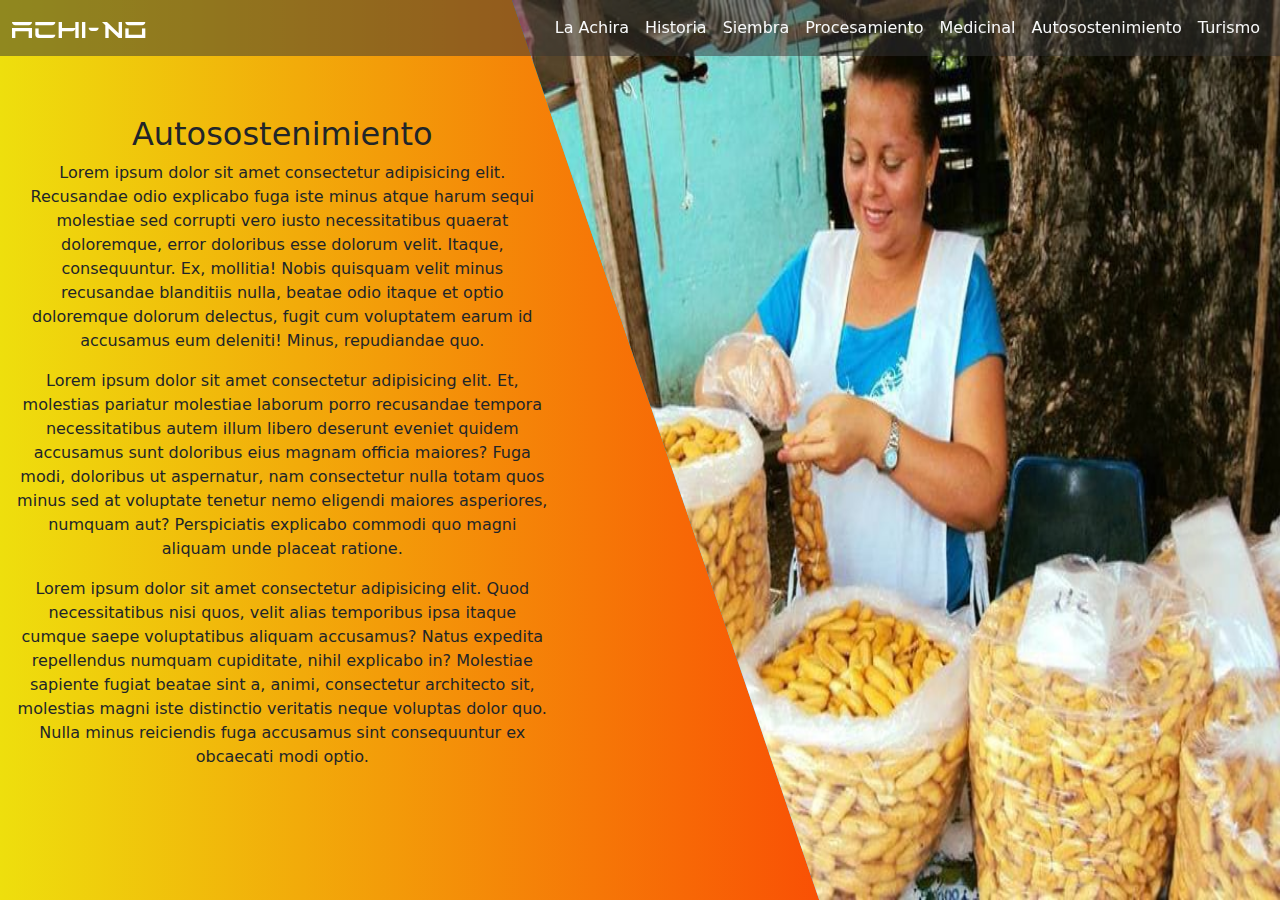
==== autosostenimiento.html @ d5dc2ae3 "relacion de paginas" ====
<!DOCTYPE html>
<html lang="en">
    <head>
        <meta charset="UTF-8">
        <meta name="viewport" content="width=device-width, initial-scale=1.0">
        <title>Autosostenimiento</title>
        <link rel="stylesheet" href="css/autosostenimiento.css">
        <link rel="stylesheet" href="css/bootstrap.min.css">
    </head>
    <body>
        <!-- Navbar -->
        <nav class="navbar navbar-expand-lg fixed-top">
            <div class="container-fluid">
                <a class="navbar-brand" href="https://angelrojo20.github.io/achi_no/">
                    <img src="img/achi-no.png" alt="logo">
                </a>

                <button class="navbar-toggler" type="button" data-bs-toggle="collapse" data-bs-target="#navbarSupportedContent" aria-controls="navbarSupportedContent" aria-expanded="false" aria-label="Toggle navigation">
                    <span class="navbar-toggler-icon"></span>
                </button>

                <div class="collapse navbar-collapse" id="navbarSupportedContent">
                    <ul class="navbar-nav navbar-nav ms-auto mb-3 mb-lg-0">
                        <li class="nav-item">
                            <a class="nav-link text-light active" aria-current="page" href="lachira.html">La Achira</a>
                        </li>
                        <li class="nav-item">
                            <a class="nav-link text-light" href="historia.html">Historia</a>
                        </li>
                        <li class="nav-item">
                            <a class="nav-link text-light" href="siembra.html">Siembra</a>
                        </li>
                        <li class="nav-item">
                            <a class="nav-link text-light" href="procesamiento.html">Procesamiento</a>
                        </li>
                        <li class="nav-item">
                            <a class="nav-link text-light" href="medicinal.html">Medicinal</a>
                        </li>
                        <li class="nav-item">
                            <a class="nav-link text-light" href="autosostenimiento.html">Autosostenimiento</a>
                        </li>
                        <li class="nav-item">
                            <a class="nav-link text-light" href="turismo.html">Turismo</a>
                        </li>
                    </ul>
                </div>
            </div>
        </nav>

        <!-- Sección de la Achira con la línea diagonal -->
        <div class="containerTwo text-center align-items-center">
            <div class="container-text">
                <h2>Autosostenimiento</h2>
                <p>
                    Lorem ipsum dolor sit amet consectetur adipisicing elit. Recusandae odio explicabo fuga iste minus atque harum sequi molestiae sed corrupti vero iusto necessitatibus quaerat doloremque, error doloribus esse dolorum velit.
                    Itaque, consequuntur. Ex, mollitia! Nobis quisquam velit minus recusandae blanditiis nulla, beatae odio itaque et optio doloremque dolorum delectus, fugit cum voluptatem earum id accusamus eum deleniti! Minus, repudiandae quo.
                </p>
                <p>
                    Lorem ipsum dolor sit amet consectetur adipisicing elit. Et, molestias pariatur molestiae laborum porro recusandae tempora necessitatibus autem illum libero deserunt eveniet quidem accusamus sunt doloribus eius magnam officia maiores?
                    Fuga modi, doloribus ut aspernatur, nam consectetur nulla totam quos minus sed at voluptate tenetur nemo eligendi maiores asperiores, numquam aut? Perspiciatis explicabo commodi quo magni aliquam unde placeat ratione.

                </p>
                <p>
                    Lorem ipsum dolor sit amet consectetur adipisicing elit. Quod necessitatibus nisi quos, velit alias temporibus ipsa itaque cumque saepe voluptatibus aliquam accusamus? Natus expedita repellendus numquam cupiditate, nihil explicabo in?
                    Molestiae sapiente fugiat beatae sint a, animi, consectetur architecto sit, molestias magni iste distinctio veritatis neque voluptas dolor quo. Nulla minus reiciendis fuga accusamus sint consequuntur ex obcaecati modi optio.

                </p>
            </div>
            <div class="container-image">
                <img src="img/autosostenimiento2.jpeg" alt="Imagen de Achira">
            </div>
        </div>

        <script src="js/bootstrap.min.js"></script>
    </body>
</html>
---- css/autosostenimiento.css ----
*{
    margin: 0;
    padding: 0;
    box-sizing: border-box;
}

body {
    width: 100vw;
    height: 100vh;
    font-family: 'Arial', sans-serif;
    background-color: #121212;
    color: white;
    min-height: 100vh;
}


.containerOne{
    position: absolute;
    top: 50%;
    left: 50%;
    transform: translate(-50%, -50%);
    width: 100%;
    height: 100%;
    background: #f5f5f5;
    box-shadow: 0 30px 50px #dbdbdb;
}

/* Navbar */
.navbar {
    background-color: rgba(50, 50, 50, 0.5); /* Color de fondo semitransparente */
}

.containerTwo {
    position: relative;
    width: 100vw;
    height: 100vh;
    display: grid;
    grid-template-columns: 3fr 4fr;
    /*border: 3px solid #00ffff;
    box-shadow: 0 0 50px 0 #00a6bc;*/
    background: linear-gradient(to right, rgb(238, 223, 13), #ff0000);
}
.container-text {
    margin-left: 1rem;
}

.container-image img{
    position: absolute;
    top: 0;
    right: 0;
    width: 60vw;
    height: 100%;
    background: linear-gradient(to right, #0ef, #c800ff);
    clip-path: polygon(0 0, 100% 0, 100% 100%, 40% 100%);
    text-align: right;
    display: flex;
    flex-direction: column;
    justify-content: center;
    align-items: flex-end;
}
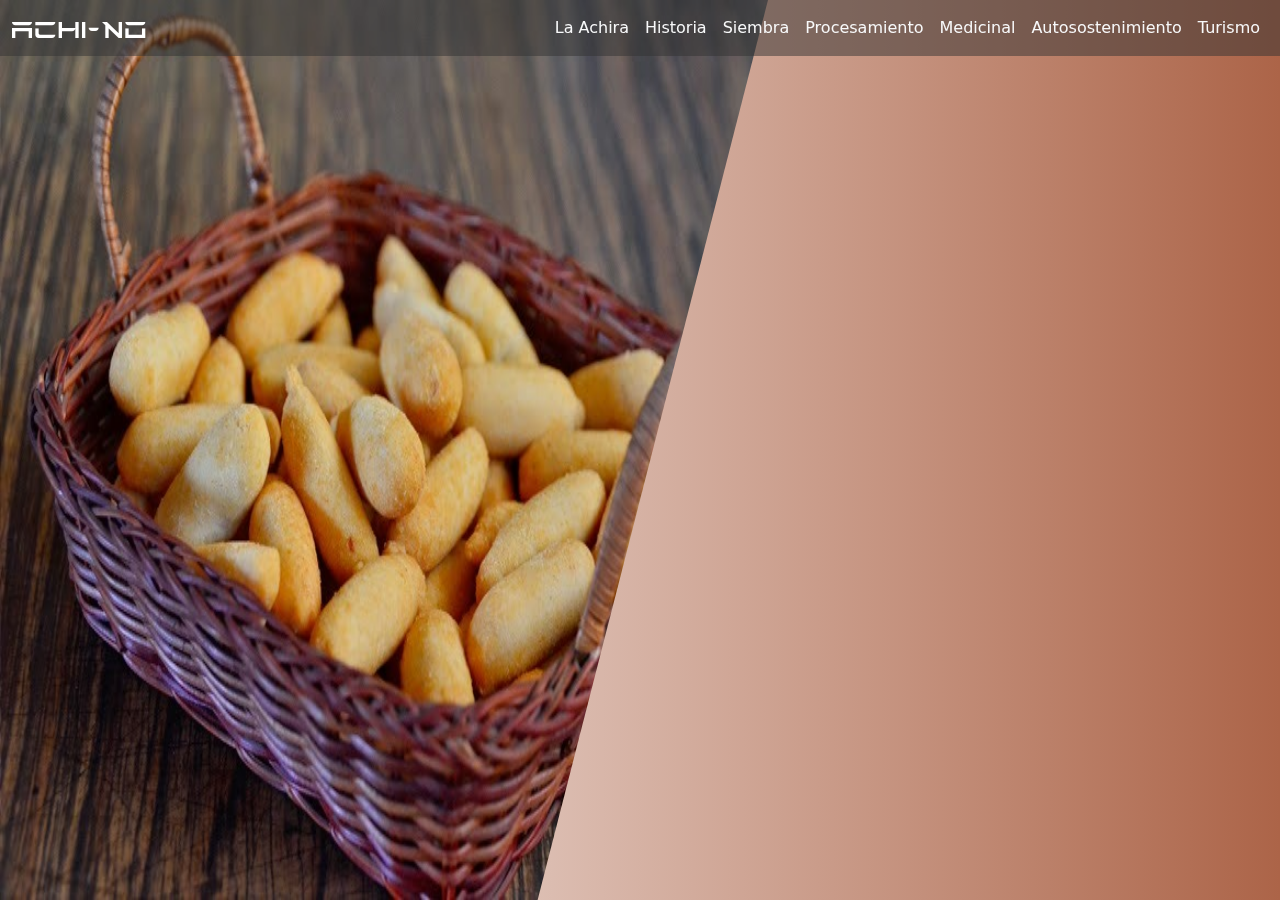
==== commit 7368464a: "actualizacion de texto en español" ====
--- a/autosostenimiento.html
+++ b/autosostenimiento.html
@@ -49,25 +49,20 @@
 
         <!-- Sección de la Achira con la línea diagonal -->
         <div class="containerTwo text-center align-items-center">
+            <div class="container-image">
+                <img src="img/autosistenimiento3.jpeg" alt="Imagen de Achira">
+            </div>
             <div class="container-text">
                 <h2>Autosostenimiento</h2>
                 <p>
-                    Lorem ipsum dolor sit amet consectetur adipisicing elit. Recusandae odio explicabo fuga iste minus atque harum sequi molestiae sed corrupti vero iusto necessitatibus quaerat doloremque, error doloribus esse dolorum velit.
-                    Itaque, consequuntur. Ex, mollitia! Nobis quisquam velit minus recusandae blanditiis nulla, beatae odio itaque et optio doloremque dolorum delectus, fugit cum voluptatem earum id accusamus eum deleniti! Minus, repudiandae quo.
+                    La achira en Colombia, especialmente en Tolima, es fundamental para el autosostenimiento a través de su cultivo, procesamiento y uso sostenible. Esta planta resistente se adapta a diversas condiciones climáticas y tipos de suelo, lo que la convierte en una alternativa viable para los agricultores locales en áreas montañosas y tropicales. Su cultivo requiere lluvias moderadas y suelos ligeros, lo que la hace accesible y beneficiosa en la región.
                 </p>
                 <p>
-                    Lorem ipsum dolor sit amet consectetur adipisicing elit. Et, molestias pariatur molestiae laborum porro recusandae tempora necessitatibus autem illum libero deserunt eveniet quidem accusamus sunt doloribus eius magnam officia maiores?
-                    Fuga modi, doloribus ut aspernatur, nam consectetur nulla totam quos minus sed at voluptate tenetur nemo eligendi maiores asperiores, numquam aut? Perspiciatis explicabo commodi quo magni aliquam unde placeat ratione.
-
+                    El procesamiento de la achira, que incluye la producción de almidón y otros productos tradicionales, se realiza en pequeñas unidades de producción, fomentando la autosuficiencia local y generando empleo. Esta actividad económica no solo aumenta los ingresos de los agricultores, sino que también preserva las tradiciones culturales asociadas con la achira, reforzando la identidad de las comunidades locales y su conexión con el patrimonio cultural.
                 </p>
                 <p>
-                    Lorem ipsum dolor sit amet consectetur adipisicing elit. Quod necessitatibus nisi quos, velit alias temporibus ipsa itaque cumque saepe voluptatibus aliquam accusamus? Natus expedita repellendus numquam cupiditate, nihil explicabo in?
-                    Molestiae sapiente fugiat beatae sint a, animi, consectetur architecto sit, molestias magni iste distinctio veritatis neque voluptas dolor quo. Nulla minus reiciendis fuga accusamus sint consequuntur ex obcaecati modi optio.
-
+                    Además, el cultivo de achira tiene un impacto ambiental positivo al poder cultivarse en suelos menos fértiles, ayudando a mantener la biodiversidad y evitando la sobreexplotación de tierras agrícolas productivas. Así, la achira no solo representa un recurso valioso en términos gastronómicos y culturales, sino que también contribuye al desarrollo económico y la sostenibilidad ambiental en Tolima y otras regiones de Colombia.
                 </p>
-            </div>
-            <div class="container-image">
-                <img src="img/autosostenimiento2.jpeg" alt="Imagen de Achira">
             </div>
         </div>
 
--- a/css/autosostenimiento.css
+++ b/css/autosostenimiento.css
@@ -1,28 +1,6 @@
 *{
     margin: 0;
     padding: 0;
-    box-sizing: border-box;
-}
-
-body {
-    width: 100vw;
-    height: 100vh;
-    font-family: 'Arial', sans-serif;
-    background-color: #121212;
-    color: white;
-    min-height: 100vh;
-}
-
-
-.containerOne{
-    position: absolute;
-    top: 50%;
-    left: 50%;
-    transform: translate(-50%, -50%);
-    width: 100%;
-    height: 100%;
-    background: #f5f5f5;
-    box-shadow: 0 30px 50px #dbdbdb;
 }
 
 /* Navbar */
@@ -35,26 +13,30 @@
     width: 100vw;
     height: 100vh;
     display: grid;
-    grid-template-columns: 3fr 4fr;
-    /*border: 3px solid #00ffff;
-    box-shadow: 0 0 50px 0 #00a6bc;*/
-    background: linear-gradient(to right, rgb(238, 223, 13), #ff0000);
+    grid-template-columns: 4fr 3fr;
+    background: linear-gradient(to right, rgb(255, 255, 255), #ac6448);
 }
+
 .container-text {
-    margin-left: 1rem;
+    margin-right: 2rem;
+    opacity: 0;
+    animation: animate 1s ease-in-out 1 forwards;
 }
 
 .container-image img{
     position: absolute;
     top: 0;
-    right: 0;
+    left: 0;
     width: 60vw;
     height: 100%;
-    background: linear-gradient(to right, #0ef, #c800ff);
-    clip-path: polygon(0 0, 100% 0, 100% 100%, 40% 100%);
-    text-align: right;
-    display: flex;
-    flex-direction: column;
-    justify-content: center;
-    align-items: flex-end;
+    clip-path: polygon(0 0, 100% 0, 70% 100%, 0% 100%);
 }
+
+@keyframes animate{
+
+    to{
+        opacity: 1;
+        transform: translate(0, 0.1rem);
+        filter: blur(0);
+    }
+}
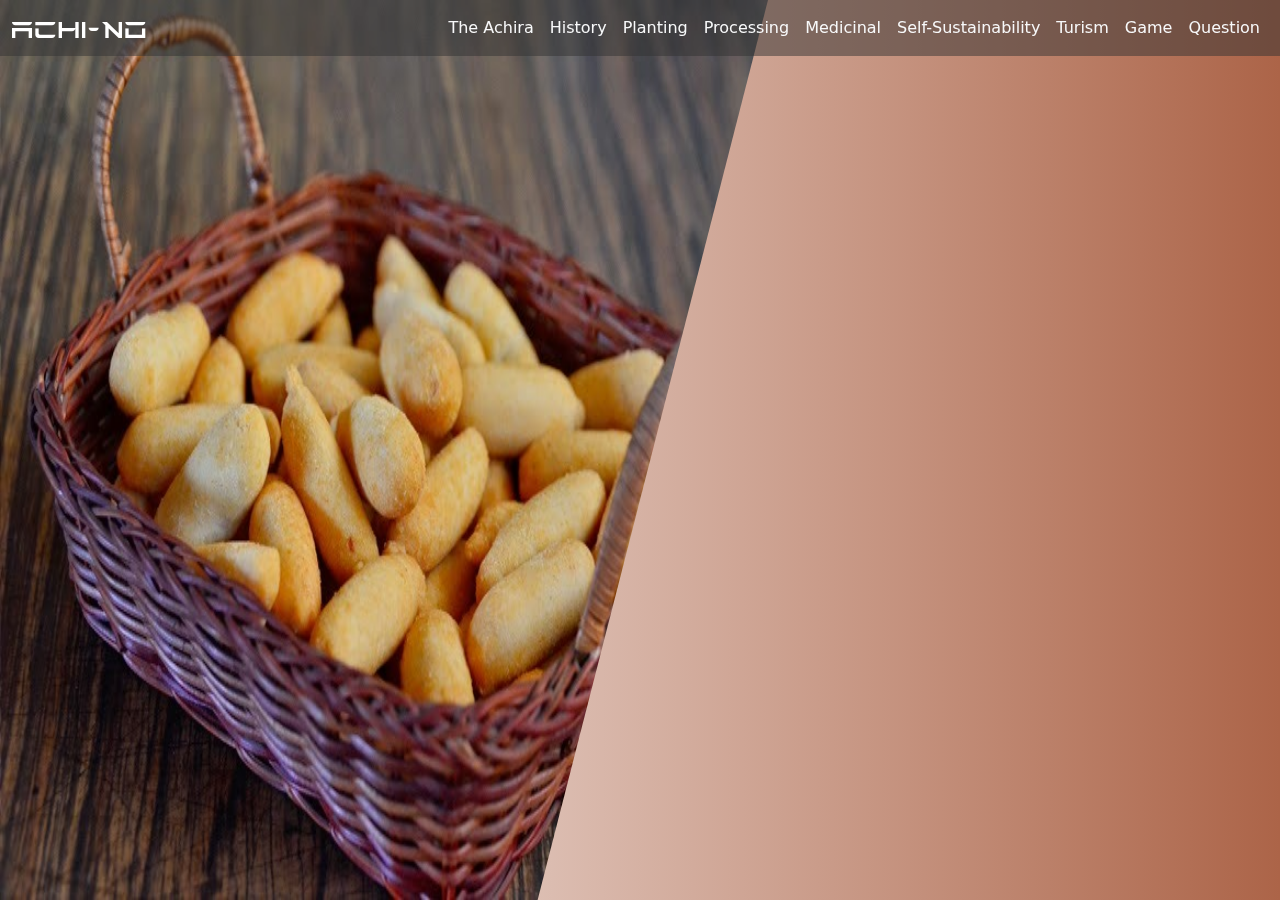
==== commit 3984fb96: "agregado retoques" ====
--- a/autosostenimiento.html
+++ b/autosostenimiento.html
@@ -19,31 +19,40 @@
                     <span class="navbar-toggler-icon"></span>
                 </button>
 
-                <div class="collapse navbar-collapse" id="navbarSupportedContent">
+                <div class="collapse navbar-collapse " id="navbarSupportedContent">
+
                     <ul class="navbar-nav navbar-nav ms-auto mb-3 mb-lg-0">
-                        <li class="nav-item">
-                            <a class="nav-link text-light active" aria-current="page" href="lachira.html">La Achira</a>
-                        </li>
-                        <li class="nav-item">
-                            <a class="nav-link text-light" href="historia.html">Historia</a>
-                        </li>
-                        <li class="nav-item">
-                            <a class="nav-link text-light" href="siembra.html">Siembra</a>
-                        </li>
-                        <li class="nav-item">
-                            <a class="nav-link text-light" href="procesamiento.html">Procesamiento</a>
-                        </li>
-                        <li class="nav-item">
-                            <a class="nav-link text-light" href="medicinal.html">Medicinal</a>
-                        </li>
-                        <li class="nav-item">
-                            <a class="nav-link text-light" href="autosostenimiento.html">Autosostenimiento</a>
-                        </li>
-                        <li class="nav-item">
-                            <a class="nav-link text-light" href="turismo.html">Turismo</a>
-                        </li>
+                      <li class="nav-item">
+                        <a class="nav-link text-light active" aria-current="page" href="lachira.html">The Achira</a>
+                      </li>
+                      <li class="nav-item">
+                        <a class="nav-link text-light" href="historia.html">History</a>
+                      </li>
+                      <li class="nav-item">
+                        <a class="nav-link text-light" href="siembra.html">Planting</a>
+                      </li>
+                      <li class="nav-item">
+                        <a class="nav-link text-light" href="procesamiento.html">Processing</a>
+                      </li>
+                      <li class="nav-item">
+                        <a class="nav-link text-light" href="medicinal.html">Medicinal</a>
+                      </li>
+                      <li class="nav-item">
+                        <a class="nav-link text-light" href="autosostenimiento.html">Self-Sustainability</a>
+                      </li>
+                      <li class="nav-item">
+                        <a class="nav-link text-light" href="turismo.html">Turism</a>
+                      </li>
+                      <li class="nav-item">
+                        <a class="nav-link text-light" href="https://stack.ginzburg.art/">Game</a>
+                      </li>
+                      <li class="nav-item">
+                        <a class="nav-link text-light" href="preguntas.html">Question</a>
+                      </li>
                     </ul>
-                </div>
+        
+                  </div>
+                  
             </div>
         </nav>
 
@@ -52,17 +61,20 @@
             <div class="container-image">
                 <img src="img/autosistenimiento3.jpeg" alt="Imagen de Achira">
             </div>
-            <div class="container-text">
-                <h2>Autosostenimiento</h2>
-                <p>
-                    La achira en Colombia, especialmente en Tolima, es fundamental para el autosostenimiento a través de su cultivo, procesamiento y uso sostenible. Esta planta resistente se adapta a diversas condiciones climáticas y tipos de suelo, lo que la convierte en una alternativa viable para los agricultores locales en áreas montañosas y tropicales. Su cultivo requiere lluvias moderadas y suelos ligeros, lo que la hace accesible y beneficiosa en la región.
-                </p>
-                <p>
-                    El procesamiento de la achira, que incluye la producción de almidón y otros productos tradicionales, se realiza en pequeñas unidades de producción, fomentando la autosuficiencia local y generando empleo. Esta actividad económica no solo aumenta los ingresos de los agricultores, sino que también preserva las tradiciones culturales asociadas con la achira, reforzando la identidad de las comunidades locales y su conexión con el patrimonio cultural.
-                </p>
-                <p>
-                    Además, el cultivo de achira tiene un impacto ambiental positivo al poder cultivarse en suelos menos fértiles, ayudando a mantener la biodiversidad y evitando la sobreexplotación de tierras agrícolas productivas. Así, la achira no solo representa un recurso valioso en términos gastronómicos y culturales, sino que también contribuye al desarrollo económico y la sostenibilidad ambiental en Tolima y otras regiones de Colombia.
-                </p>
+            <div class="container">
+                <div class="container-text">
+                    <h2 class="titulo">Self-Sustainability</h2>
+                    <strong>
+                    <p>
+                        In Colombia, particularly in Tolima, achira is essential for self-sustainability through its cultivation, processing, and sustainable use. This hardy plant adapts to various climatic conditions and soil types, making it a viable alternative for local farmers in mountainous and tropical areas. Its cultivation requires moderate rainfall and light soils, making it accessible and beneficial to the region.
+                    </p>
+                    <p>
+                        The processing of achira, which includes the production of starch and other traditional products, is carried out in small production units, promoting local self-sufficiency and generating employment. This economic activity not only increases farmers' income but also preserves the cultural traditions associated with achira, reinforcing the identity of local communities and their connection to cultural heritage.
+                    </p>
+                    <p>
+                        Moreover, achira cultivation has a positive environmental impact as it can be grown in less fertile soils, helping to maintain biodiversity and prevent the overexploitation of productive agricultural lands. Thus, achira represents a valuable resource in gastronomic and cultural terms and contributes to economic development and environmental sustainability in Tolima and other regions of Colombia.                    </p>
+                      </strong>
+                </div>
             </div>
         </div>
 
--- a/css/autosostenimiento.css
+++ b/css/autosostenimiento.css
@@ -1,3 +1,5 @@
+@import url('https://fonts.googleapis.com/css2?family=Anton&display=swap');
+
 *{
     margin: 0;
     padding: 0;
@@ -33,10 +35,38 @@
 }
 
 @keyframes animate{
+    from{
+        opacity: 0;
+        transform: translate(0, 100px);
+        filter: blur(33px);
+    }
 
     to{
         opacity: 1;
-        transform: translate(0, 0.1rem);
+        transform: translate(0);
         filter: blur(0);
     }
 }
+
+.titulo{    
+    font-family: 'Anton', sans-serif;
+    top: 35%;
+    color: transparent; /* Se asegura de que el color de texto sea transparente */
+    text-transform: uppercase;
+    background-image: linear-gradient(-250deg, #ff00cc, #3333ff, #ff00cc);
+    background-size: 200% auto;
+    background-clip: text;
+    -webkit-background-clip: text; /* Necesario para compatibilidad con WebKit (Chrome, Safari) */
+    -webkit-text-fill-color: transparent; /* Transparencia en WebKit */
+    animation: bgText 4s linear infinite;
+    font-size: 3em;
+
+}
+@keyframes bgText {
+        0% {
+            background-position: 0% center; /* El fondo empieza a la izquierda */
+        }
+        100% {
+            background-position: 200% center; /* El fondo se mueve hacia la derecha */
+        }
+}
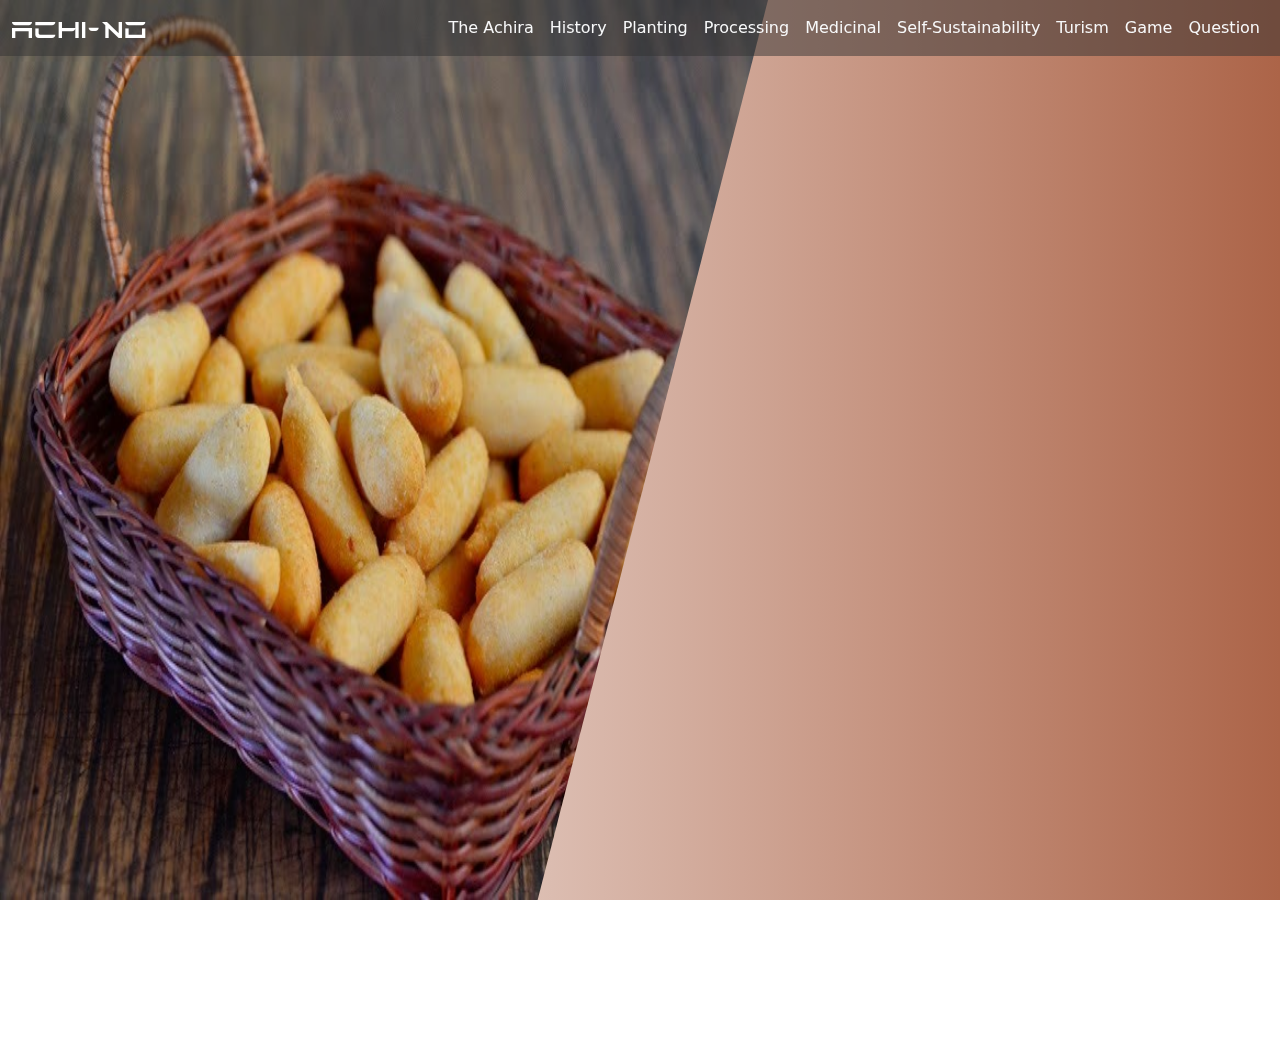
==== commit 12a35dc6: "retoques finales" ====
--- a/autosostenimiento.html
+++ b/autosostenimiento.html
@@ -63,8 +63,8 @@
             </div>
             <div class="container">
                 <div class="container-text">
-                    <h2 class="titulo">Self-Sustainability</h2>
-                    <strong>
+                    <h2 class="titulo text-wrap">Self-Sustainability</h2>
+                    <strong class="text-justify fs-5">
                     <p>
                         In Colombia, particularly in Tolima, achira is essential for self-sustainability through its cultivation, processing, and sustainable use. This hardy plant adapts to various climatic conditions and soil types, making it a viable alternative for local farmers in mountainous and tropical areas. Its cultivation requires moderate rainfall and light soils, making it accessible and beneficial to the region.
                     </p>
--- a/css/autosostenimiento.css
+++ b/css/autosostenimiento.css
@@ -70,3 +70,7 @@
             background-position: 200% center; /* El fondo se mueve hacia la derecha */
         }
 }
+
+.text-justify{
+    text-align: justify;
+}